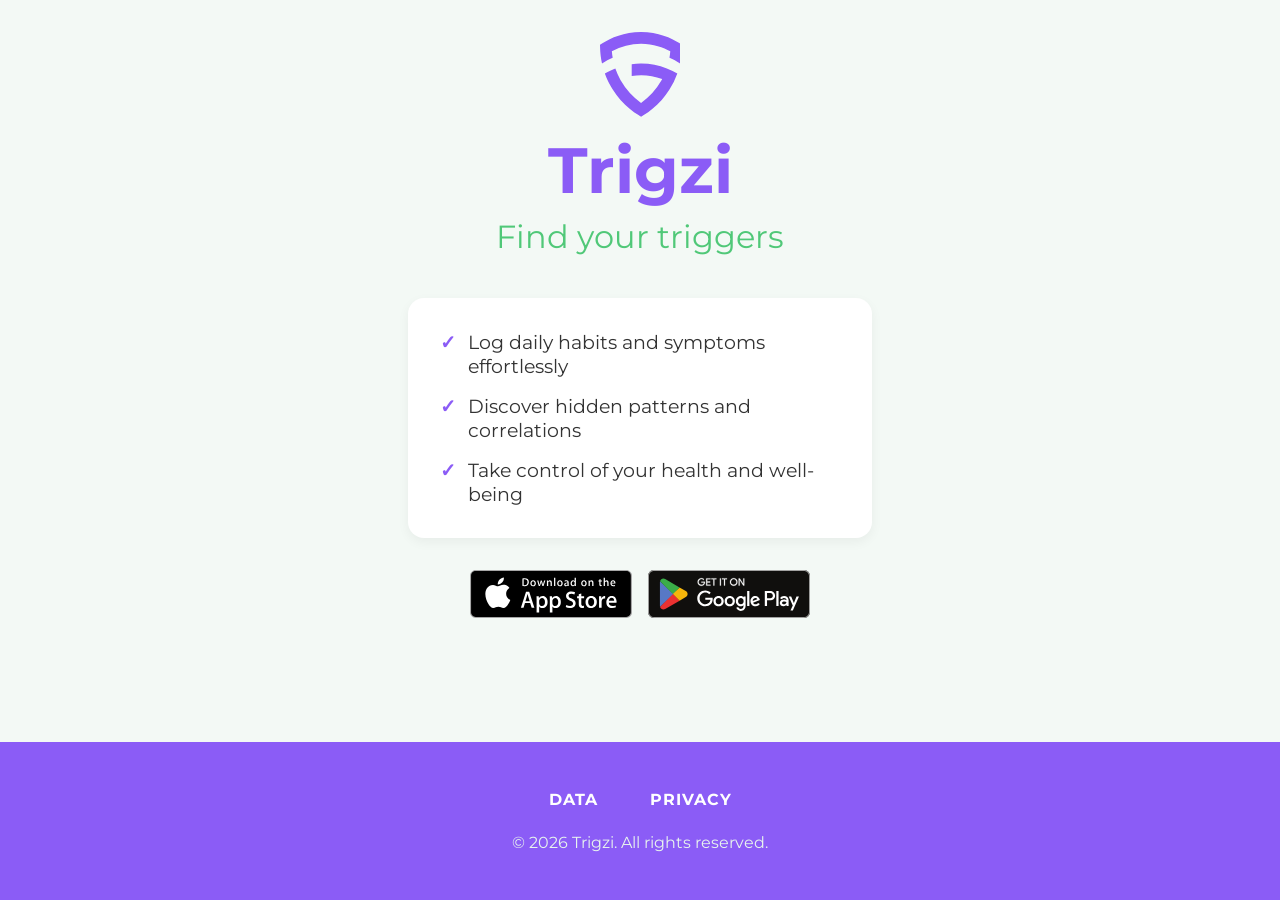
==== html/index.html @ 517b9513 "html" ====
<!DOCTYPE html>
<html lang="en">
<head>
    <meta charset="UTF-8">
    <meta name="viewport" content="width=device-width, initial-scale=1.0">
    <title>Trigzi - Find your triggers</title>
    
    <link rel="preconnect" href="https://fonts.googleapis.com">
    <link rel="preconnect" href="https://fonts.gstatic.com" crossorigin>
    <link href="https://fonts.googleapis.com/css2?family=Montserrat:wght@400;700&display=swap" rel="stylesheet">
    <link rel="stylesheet" href="css/trigzi.css">
</head>
<body>

    <header class="hero">
        <img src="images/trigzi_icon.svg" alt="Trigzi Logo" class="logo">
        <h1 class="trigzi">Trigzi</h1>
        <h2 class="tagline">Find your triggers</h2>
    </header>

    <main>
        <section class="benefits-container">
            <div class="benefits-box">
				<ul class="ticks">
					<li>Log daily habits and symptoms effortlessly</li>
					<li>Discover hidden patterns and correlations</li>
					<li>Take control of your health and well-being</li>
				</ul>
            </div>
        </section>

        <section class="store-links">
            <a href="#"><img src="images/app_store_logo.svg" alt="Download on the App Store" class="store-badge"></a>
            <a href="#"><img src="images/google_play_logo.svg" alt="Get it on Google Play" class="store-badge"></a>
        </section>
    </main>

    <footer>
        <hr class="footer-divider">
        <nav>
            <a href="data.html">Data</a>
            <a href="privacy.html">Privacy</a>
        </nav>
        <p class="copyright">&copy; 2026 Trigzi. All rights reserved.</p>
    </footer>

    <script src="js/trigzi.js"></script>
</body>
</html>
---- html/css/trigzi.css ----
body {
    font-family: 'Montserrat', Arial, sans-serif;
    text-align: center;
    color: #333;
    background-color: #f3f9f5; /* Soft complementary green */
    margin: 0;
    padding: 0;
    display: flex;
    flex-direction: column;
    min-height: 100vh;
}

.hero {
    padding: 2rem 1rem 0rem;
}

.logo {
    width: 80px; 
    height: auto;
    background: transparent;
}

.trigzi {
    font-size: 4rem;
    margin: 0.5rem 0 0.5rem;
    color: #8b5cf6;
}

.tagline {
    font-size: 2rem;
    font-weight: normal;
    color: #50c878;
    margin-top: 0;
}

main {
    flex: 1; /* Pushes footer to the bottom */
    padding: 1rem;
}

.benefits-container {
    display: flex;
    justify-content: center;
    margin-bottom: 2rem;
}

/* White box styling */
.benefits-box {
    background-color: #ffffff;
    border-radius: 16px;
    padding: 2rem;
    box-shadow: 0 4px 12px rgba(0,0,0,0.05);
    max-width: 400px;
    width: 100%;
}

.ticks {
    list-style: none;
    padding: 0;
    margin: 0;
    text-align: left;
}

.ticks li {
    margin-bottom: 1rem;
    font-size: 1.2rem;
    display: flex;
    align-items: flex-start;
}

.ticks li:last-child {
    margin-bottom: 0;
}

.ticks li::before {
    content: "✓";
    color: #8b5cf6; /* Purple checkmark to match theme */
    font-weight: bold;
    margin-right: 12px;
}

/* App Store Icons */
.store-links {
    display: flex;
    justify-content: center;
    gap: 1rem;
    margin-bottom: 3rem;
    flex-wrap: wrap;
}

.store-badge {
    height: 48px; /* Standardize badge heights */
    width: auto;
}

/* Content */
.content-container {
    display: flex;
    justify-content: center;
    padding: 2rem 1rem; /* Keeps it off the screen edges on mobile */
}

.content-box {
    background-color: #ffffff; /* White box */
    max-width: 800px; /* Constrains the width */
    width: 100%;
    border-radius: 16px;
    padding: 3rem;
    box-shadow: 0 4px 12px rgba(0,0,0,0.05);
    text-align: left;
    line-height: 1.6;
}

.content-box h2 {
    color: #8b5cf6;
    margin-top: 2rem;
}

.content-box h2:first-child {
    margin-top: 0;
}

.content-box a {
    color: #8b5cf6; /* Primary purple */
    text-decoration: none;
    font-weight: 600;
    transition: color 0.2s ease;
}

.content-box a:hover {
    color: #50c878; /* Tagline emerald on hover */
    text-decoration: underline; /* Optional: adds a nice UX touch for inline links */
}

.back-link {
    display: inline-block;
    margin-bottom: 2rem;
    padding: 0.6rem 1.2rem;
    background-color: #f3f9f5; /* Soft background */
    color: #8b5cf6 !important; /* Forces purple, kills the default blue */
    text-decoration: none !important; /* Kills the default underline */
    font-weight: 700;
    font-size: 1rem; /* Larger, more readable size */
    border-radius: 25px; /* Pill shape */
    transition: all 0.2s ease;
}

.back-link:hover {
    background-color: #8b5cf6;
    color: #ffffff !important;
}

/* Footer & Divider */
footer {
    background-color: #8b5cf6;
    padding: 3rem 1rem;
    margin-top: auto; 
    text-align: center;
    width: 100%;
    box-sizing: border-box;
}

.footer-divider {
    display: none; 
}

footer nav {
    margin-bottom: 1.5rem;
}

footer nav a {
    margin: 0 1.5rem;
    color: #ffffff;
    text-decoration: none;
    font-size: 1rem;
    font-weight: 700;
    text-transform: uppercase;
    letter-spacing: 1px;
}

footer nav a:hover {
    color: #f3f8f5; /* Hover matches the main background */
    text-decoration: underline;
}

.copyright {
    color: #e8f5ed;
    font-size: 1rem;
    margin: 0;
}
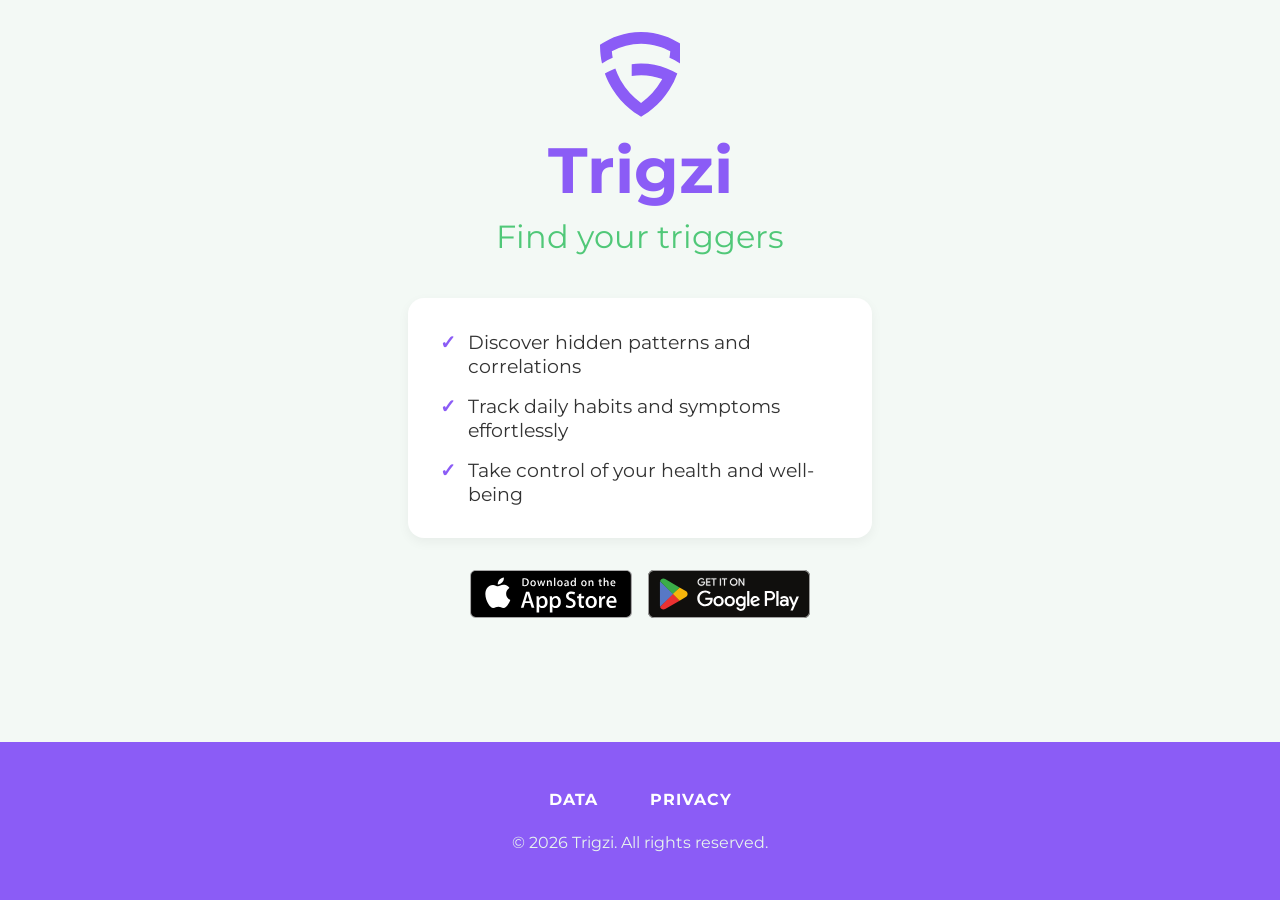
==== commit fda7552b: "ai" ====
--- a/html/index.html
+++ b/html/index.html
@@ -22,8 +22,8 @@
         <section class="benefits-container">
             <div class="benefits-box">
 				<ul class="ticks">
-					<li>Log daily habits and symptoms effortlessly</li>
 					<li>Discover hidden patterns and correlations</li>
+					<li>Track daily habits and symptoms effortlessly</li>
 					<li>Take control of your health and well-being</li>
 				</ul>
             </div>
--- a/html/css/trigzi.css
+++ b/html/css/trigzi.css
@@ -188,3 +188,31 @@
     font-size: 1rem;
     margin: 0;
 }
+
+@media (max-width: 768px) {
+    .logo {
+        width: 60px; /* Reduced from 80px */
+    }
+
+    .trigzi {
+        font-size: 2.5rem; /* Reduced from 4rem */
+    }
+
+    .back-link {
+        display: block;
+        width: max-content;
+    }
+
+    .content-container {
+        padding: 0; /* Removes outer margin/padding */
+    }
+
+    .content-box {
+        box-shadow: none; /* Optional: removes shadow since it's edge-to-edge */
+        padding: 2rem 1.5rem; /* Keeps text from touching the screen edge */
+    }
+
+	.store-links {
+        margin-bottom: 1.5rem; /* Reduced from 3rem */
+    }
+}
